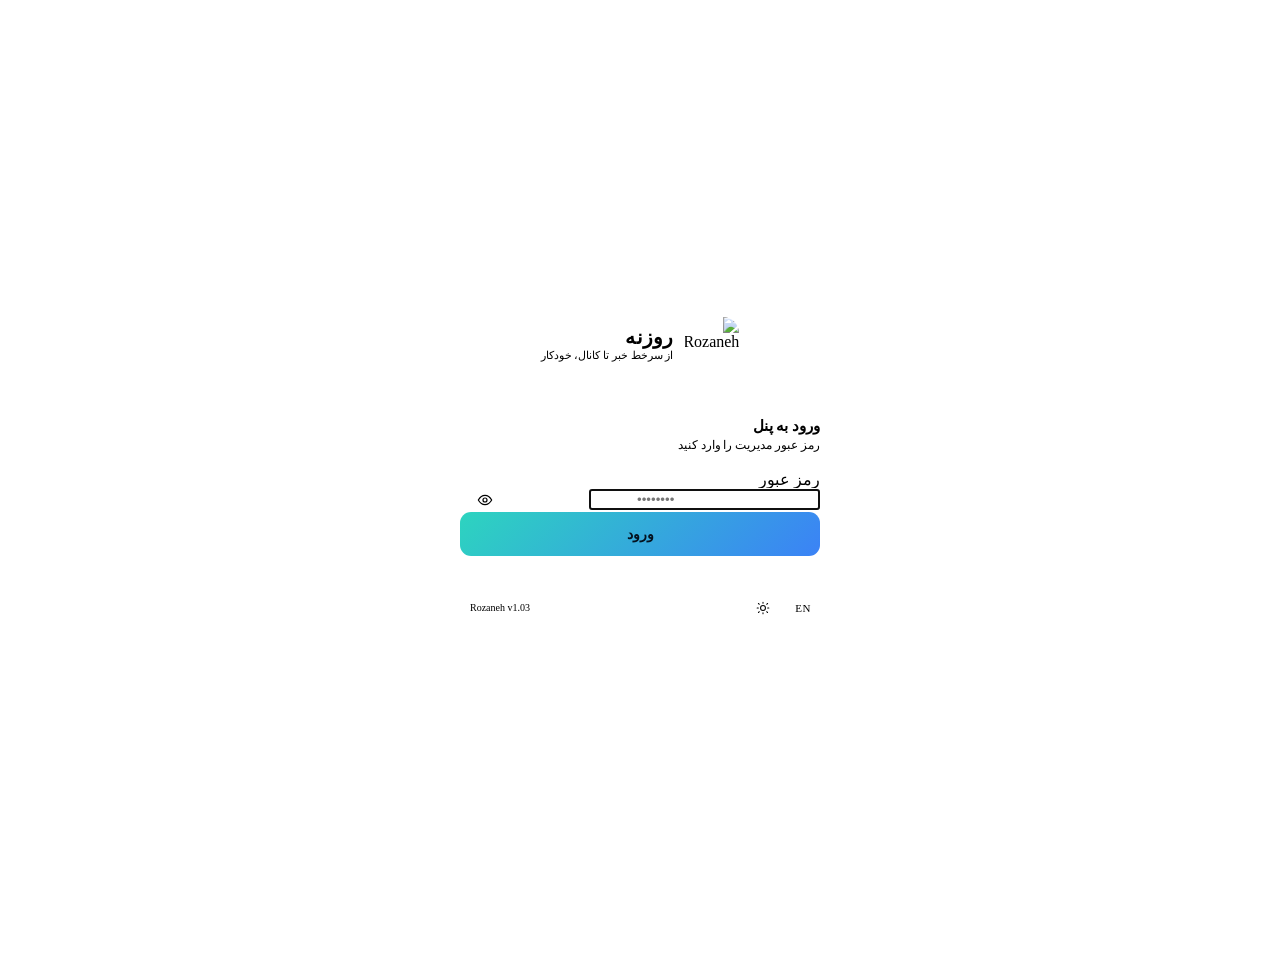
==== static/login.html @ 7f2eb0ea "Add files via upload" ====
<!doctype html>
<html lang="fa" dir="rtl" data-theme="slate">
<head>
  <meta charset="utf-8">
  <meta name="viewport" content="width=device-width, initial-scale=1">
  <meta name="theme-color" content="#0a1120">
  <title>روزنه · ورود</title>
  <link rel="icon" href="/favicon.svg" type="image/svg+xml">
  <link rel="stylesheet" href="/assets/style.css?v=1.03">
  <style>
    /* The sign-in card keeps its critical layout inline on purpose: even if the
       stylesheet is cached from an older release, the form still lines up. */
    body { display: grid; place-items: center; min-height: 100vh; padding: 22px; }
    .login-wrap { width: min(404px, 100%); }
    .login-brand { display: flex; align-items: center; gap: 12px; justify-content: center; margin-bottom: 22px; }
    .login-brand .mark { width: 54px; height: 54px; border-radius: 16px; overflow: hidden; box-shadow: var(--shadow-lg); }
    .login-brand .mark img { width: 100%; height: 100%; }
    .login-brand .txt { display: flex; flex-direction: column; line-height: 1.2; }
    .login-brand .txt strong { font-size: 20px; font-weight: 800; letter-spacing: .2px; }
    .login-brand .txt small { font-size: 11px; color: var(--text-mute); }
    .login-card { padding: 24px 22px 20px; }
    .login-card h1 { margin: 0 0 3px; font-size: 15px; font-weight: 750; }
    .login-card p.sub { margin: 0 0 18px; font-size: 11.5px; color: var(--text-mute); }
    .login-foot { display: flex; align-items: center; justify-content: space-between; margin-top: 12px; gap: 8px; flex-wrap: wrap; }
    .login-foot .ver {
      font-family: var(--mono); font-size: 10px; color: var(--text-mute); direction: ltr;
      background: transparent; border: 1px solid var(--border, rgba(255,255,255,.12));
      border-radius: 99px; padding: 3px 9px; line-height: 1.6;
    }
    .err { color: var(--bad); font-size: 11.8px; min-height: 17px; margin-top: 8px; }

    /* password field: the eye always sits on the outer edge and the input always
       reserves exactly that much room, in RTL and LTR alike */
    .pw-wrap { position: relative; display: block; }
    .pw-wrap input { direction: ltr; text-align: left; padding-left: 12px; padding-right: 46px; }
    .pw-eye {
      position: absolute; top: 50%; transform: translateY(-50%);
      right: 8px; left: auto;
      width: 34px; height: 34px; padding: 0;
      display: inline-flex; align-items: center; justify-content: center;
      border: 0; border-radius: 9px; background: transparent;
      color: var(--text-mute); cursor: pointer; line-height: 0;
    }
    [dir="rtl"] .pw-wrap input { padding-left: 46px; padding-right: 12px; }
    [dir="rtl"] .pw-eye { left: 8px; right: auto; }
    .pw-eye:hover { color: var(--text); }
    .pw-eye svg { width: 16px; height: 16px; display: block; }

    /* submit: never rely on a class that a stale stylesheet may not have */
    #submitBtn {
      display: flex; align-items: center; justify-content: center;
      width: 100%; min-width: 0; height: 44px; margin-top: 2px;
      border-radius: 11px; border: 0; cursor: pointer;
      font: inherit; font-size: 13.5px; font-weight: 700;
      color: var(--accent-ink, #04121f);
      background: linear-gradient(135deg, var(--accent, #2dd4bf), var(--accent-2, #3b82f6));
      box-sizing: border-box;
    }
    #submitBtn[disabled] { opacity: .55; pointer-events: none; }

    .switchers { display: flex; gap: 6px; }
    .switchers .tool {
      display: inline-flex; align-items: center; justify-content: center;
      height: 30px; min-width: 34px; padding: 0 8px;
      border-radius: 9px; border: 1px solid var(--border, rgba(255,255,255,.14));
      background: var(--panel, transparent); color: var(--text-dim, currentColor);
      font: inherit; font-size: 11px; cursor: pointer; line-height: 1;
    }
    .switchers .tool svg { width: 14px; height: 14px; display: block; }
    .switchers .tool.lang { font-family: var(--mono); letter-spacing: .4px; }
    .switchers .tool:hover { color: var(--text, #fff); }

    @media (max-width: 420px) {
      body { padding: 14px; }
      .login-card { padding: 20px 16px 16px; }
      .login-brand { margin-bottom: 16px; }
    }
    @keyframes shake { 10%,90%{transform:translateX(-1px)} 20%,80%{transform:translateX(2px)} 30%,50%,70%{transform:translateX(-3px)} 40%,60%{transform:translateX(3px)} }
    .shake { animation: shake .45s; }
  </style>
</head>
<body>
  <div class="login-wrap">
    <div class="login-brand">
      <span class="mark"><img src="/assets/logo.svg?v=1.03" alt="Rozaneh"></span>
      <span class="txt"><strong id="brandName">روزنه</strong><small id="brandTag">از سرخط خبر تا کانال، خودکار</small></span>
    </div>

    <form class="card login-card" id="loginForm" autocomplete="on" novalidate>
      <h1 id="formTitle">ورود به پنل</h1>
      <p class="sub" id="formSub">رمز عبور مدیریت را وارد کنید</p>

      <div class="field">
        <label for="password" id="pwLabel">رمز عبور</label>
        <div class="pw-wrap">
          <input type="password" id="password" name="password" autocomplete="current-password" required autofocus dir="ltr" placeholder="••••••••">
          <button type="button" class="pw-eye" id="pwEye" aria-label="نمایش رمز" title="نمایش رمز">
            <svg viewBox="0 0 24 24" fill="none" stroke="currentColor" stroke-width="1.8" stroke-linecap="round" stroke-linejoin="round"><path d="M2 12s4-7 10-7 10 7 10 7-4 7-10 7-10-7-10-7z"/><circle cx="12" cy="12" r="3"/></svg>
          </button>
        </div>
      </div>

      <button class="btn primary block" type="submit" id="submitBtn">ورود</button>
      <div class="err" id="err" role="alert"></div>

      <div class="login-foot">
        <div class="switchers">
          <button type="button" class="tool lang" id="langBtn">EN</button>
          <button type="button" class="tool" id="themeBtn" aria-label="theme">
            <svg viewBox="0 0 24 24" fill="none" stroke="currentColor" stroke-width="1.8" stroke-linecap="round" stroke-linejoin="round"><circle cx="12" cy="12" r="4.2"/><path d="M12 2v2M12 20v2M4.2 4.2l1.4 1.4M18.4 18.4l1.4 1.4M2 12h2M20 12h2M4.2 19.8l1.4-1.4M18.4 5.6l1.4-1.4"/></svg>
          </button>
        </div>
        <span class="ver">Rozaneh v1.03</span>
      </div>
    </form>
  </div>

  <script src="/assets/i18n.js?v=1.03"></script>
  <script>
  (function () {
    "use strict";
    var LS_LANG = "rozaneh.lang", LS_THEME = "rozaneh.theme";
    var lang = localStorage.getItem(LS_LANG) || "fa";
    var theme = localStorage.getItem(LS_THEME) || "slate";
    var meta = null;
    var EYE_OPEN = '<path d="M2 12s4-7 10-7 10 7 10 7-4 7-10 7-10-7-10-7z"/><circle cx="12" cy="12" r="3"/>';
    var EYE_OFF = '<path d="M3 3l18 18"/><path d="M10.6 5.2A9.9 9.9 0 0 1 12 5c6 0 10 7 10 7a17.6 17.6 0 0 1-2.5 3.3"/><path d="M6.6 6.9A17 17 0 0 0 2 12s4 7 10 7a10 10 0 0 0 4.1-.8"/>';

    function apply() {
      var html = document.documentElement;
      html.setAttribute("lang", lang);
      html.setAttribute("dir", lang === "fa" ? "rtl" : "ltr");
      html.setAttribute("data-theme", theme);
      document.title = (lang === "fa" ? "روزنه · ورود" : "Rozaneh · Sign in");
      document.getElementById("brandName").textContent = meta ? (lang === "fa" ? meta.app_fa : meta.app) : (lang === "fa" ? "روزنه" : "Rozaneh");
      document.getElementById("brandTag").textContent = lang === "fa" ? "از سرخط خبر تا کانال، خودکار" : "From headline to channel, automatically";
      document.getElementById("formTitle").textContent = lang === "fa" ? "ورود به پنل" : "Sign in to the panel";
      document.getElementById("formSub").textContent = lang === "fa" ? "رمز عبور مدیریت را وارد کنید" : "Enter the administration password";
      document.getElementById("pwLabel").textContent = lang === "fa" ? "رمز عبور" : "Password";
      document.getElementById("submitBtn").textContent = lang === "fa" ? "ورود" : "Sign in";
      document.getElementById("langBtn").textContent = lang === "fa" ? "EN" : "فا";
      document.getElementById("pwEye").setAttribute("title", lang === "fa" ? "نمایش رمز" : "Show password");
      var v = document.querySelector(".ver");
      if (v && meta) v.textContent = "Rozaneh v" + meta.version;
    }

    document.getElementById("langBtn").addEventListener("click", function () {
      lang = lang === "fa" ? "en" : "fa";
      localStorage.setItem(LS_LANG, lang);
      apply();
    });
    document.getElementById("themeBtn").addEventListener("click", function () {
      theme = theme === "slate" ? "amber" : "slate";
      localStorage.setItem(LS_THEME, theme);
      apply();
    });

    var pw = document.getElementById("password");
    var eye = document.getElementById("pwEye");
    eye.addEventListener("click", function () {
      var show = pw.type === "password";
      pw.type = show ? "text" : "password";
      eye.innerHTML = '<svg viewBox="0 0 24 24" fill="none" stroke="currentColor" stroke-width="1.8" stroke-linecap="round" stroke-linejoin="round">' + (show ? EYE_OFF : EYE_OPEN) + "</svg>";
      eye.setAttribute("aria-pressed", show ? "true" : "false");
      pw.focus();
    });

    document.getElementById("loginForm").addEventListener("submit", async function (ev) {
      ev.preventDefault();
      var err = document.getElementById("err");
      var btn = document.getElementById("submitBtn");
      var card = document.querySelector(".login-card");
      var value = pw.value;
      err.textContent = "";
      if (!value) {
        err.textContent = (I18N[lang] || I18N.fa)["err.password_required"] || (lang === "fa" ? "رمز عبور را وارد کنید" : "Enter the password");
        pw.focus();
        return;
      }
      btn.disabled = true;
      try {
        var res = await fetch("/api/login", {
          method: "POST",
          headers: { "Content-Type": "application/json" },
          body: JSON.stringify({ password: value })
        });
        if (!res.ok) {
          var data = null;
          try { data = await res.json(); } catch (e) {}
          var T = I18N[lang] || I18N.fa;
          var code = (data && data.detail) || "unknown";
          err.textContent = T["err." + code] || code;
          card.classList.add("shake");
          setTimeout(function () { card.classList.remove("shake"); }, 500);
          btn.disabled = false;
          return;
        }
        location.replace("/");
      } catch (e) {
        err.textContent = (I18N[lang] || I18N.fa)["err.network_error"];
        btn.disabled = false;
      }
    });

    fetch("/api/meta").then(function (r) { return r.json(); }).then(function (data) {
      meta = data;
      if (!localStorage.getItem(LS_LANG) && data.defaults && data.defaults.language) { lang = data.defaults.language; }
      if (!localStorage.getItem(LS_THEME) && data.defaults && data.defaults.theme) { theme = data.defaults.theme; }
      if (data.authenticated) { location.replace("/"); return; }
      apply();
    }).catch(function () { apply(); });

    apply();
  })();
  </script>
</body>
</html>
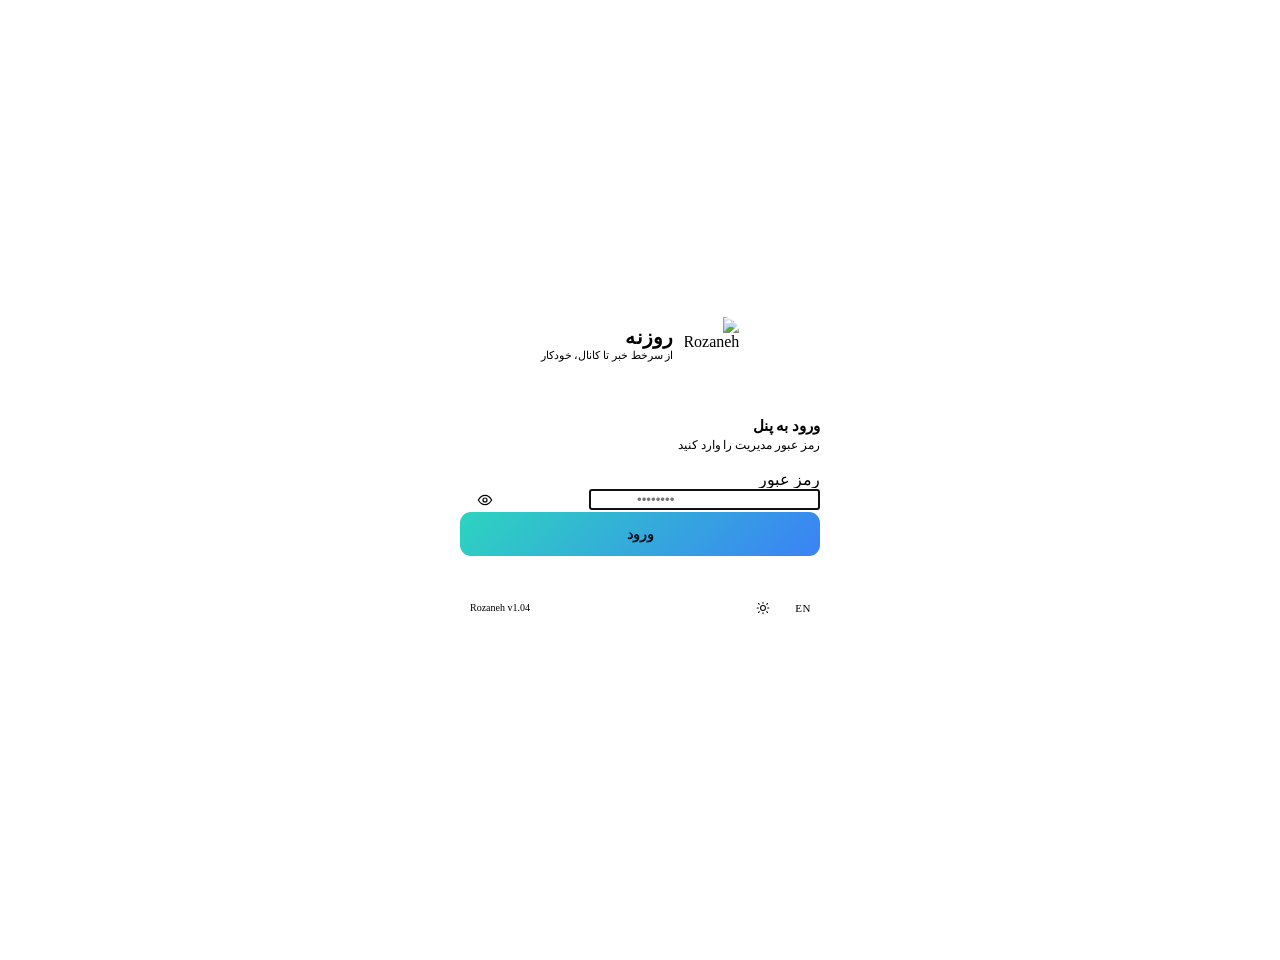
==== commit 0c9519cc: "v1.04: video analyzer with no time limit (manual + smart modes), de-duplicate panel sections, polish" ====
--- a/static/login.html
+++ b/static/login.html
@@ -6,7 +6,7 @@
   <meta name="theme-color" content="#0a1120">
   <title>روزنه · ورود</title>
   <link rel="icon" href="/favicon.svg" type="image/svg+xml">
-  <link rel="stylesheet" href="/assets/style.css?v=1.03">
+  <link rel="stylesheet" href="/assets/style.css?v=1.04">
   <style>
     /* The sign-in card keeps its critical layout inline on purpose: even if the
        stylesheet is cached from an older release, the form still lines up. */
@@ -82,7 +82,7 @@
 <body>
   <div class="login-wrap">
     <div class="login-brand">
-      <span class="mark"><img src="/assets/logo.svg?v=1.03" alt="Rozaneh"></span>
+      <span class="mark"><img src="/assets/logo.svg?v=1.04" alt="Rozaneh"></span>
       <span class="txt"><strong id="brandName">روزنه</strong><small id="brandTag">از سرخط خبر تا کانال، خودکار</small></span>
     </div>
 
@@ -110,12 +110,12 @@
             <svg viewBox="0 0 24 24" fill="none" stroke="currentColor" stroke-width="1.8" stroke-linecap="round" stroke-linejoin="round"><circle cx="12" cy="12" r="4.2"/><path d="M12 2v2M12 20v2M4.2 4.2l1.4 1.4M18.4 18.4l1.4 1.4M2 12h2M20 12h2M4.2 19.8l1.4-1.4M18.4 5.6l1.4-1.4"/></svg>
           </button>
         </div>
-        <span class="ver">Rozaneh v1.03</span>
+        <span class="ver">Rozaneh v1.04</span>
       </div>
     </form>
   </div>
 
-  <script src="/assets/i18n.js?v=1.03"></script>
+  <script src="/assets/i18n.js?v=1.04"></script>
   <script>
   (function () {
     "use strict";
